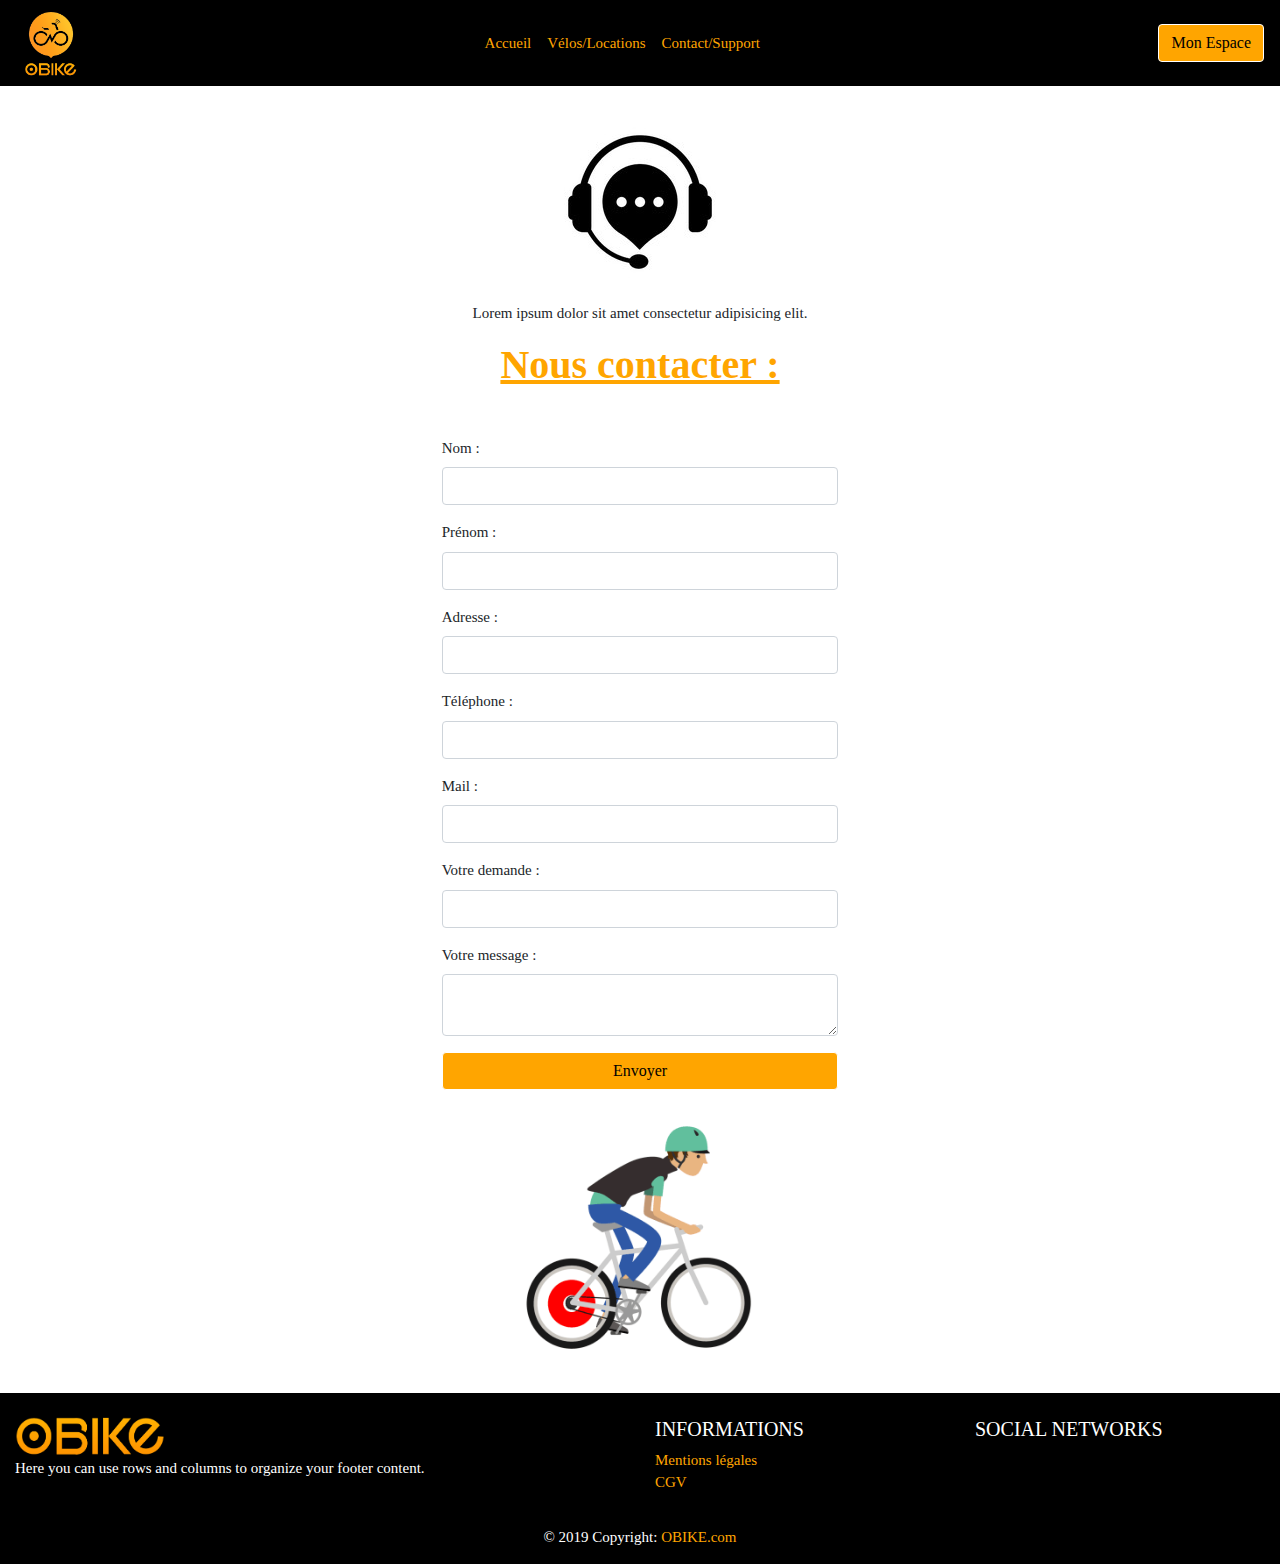
==== templates/contact.html @ ff3ea1ef "Modif du 09/12 + responsive" ====
<!doctype html>
<html lang="FR-fr">
<head>
    <title>OBIKE | Contact</title>
    <!-- Required meta tags -->
    <meta charset="utf-8">
    <meta name="viewport" content="width=device-width, initial-scale=1, shrink-to-fit=no">

    <!-- Bootstrap CSS -->
    <link rel="stylesheet" href="https://stackpath.bootstrapcdn.com/bootstrap/4.3.1/css/bootstrap.min.css">
    <link rel="stylesheet" href="https://unicons.iconscout.com/release/v1.0.0/css/unicons.css">
    <link rel="stylesheet" href="../libs/css/style.css">
</head>

<body>
<!----Menu--->
<nav class="navbar navbar-expand-lg navbar-light bg-secondary">
    <img src="../libs/img/logo1.png" height="70" width="70" alt="logo"/>
    <button class="navbar-toggler" type="button" data-toggle="collapse" data-target="#navbarSupportedContent"
            aria-controls="navbarSupportedContent" aria-expanded="false" aria-label="Toggle navigation">
        <span class="navbar-toggler-icon"></span>
    </button>
    <div class="collapse navbar-collapse" id="navbarSupportedContent">
        <ul class="navbar-nav mx-auto">
            <li class="nav-item active">
                <a class="nav-link" href="../index.html">Accueil <span class="sr-only">(current)</span></a>
            </li>
            <li class="nav-item">
                <a class="nav-link" href="velos.html">Vélos/Locations <span class="sr-only">(current)</span></a>
            </li>
            <li class="nav-item">
                <a class="nav-link active" href="#">Contact/Support <span
                        class="sr-only">(current)</span></a>
            </li>
        </ul>
    </div>

    <!-- Model "Inscription" -->
    <button type="button" class="btn btn-primary" data-dismiss="modal" data-toggle="modal" data-target="#espace">
        Mon Espace
    </button>
    <div class="modal fade" id="connexion" tabindex="-1" role="dialog" aria-labelledby="exampleModalLabel1"
         aria-hidden="true">
        <div class="modal-dialog" role="document">
            <div class="modal-content">
                <div class="modal-header">
                    <h5 class="modal-title" id="exampleModalLabel1">Inscription</h5>
                    <button type="button" class="close" data-dismiss="modal" aria-label="Close">
                        <span aria-hidden="true">&times;</span>
                    </button>
                </div>
                <div class="modal-body">
                    <form>
                        <div class="form-group">
                            <label>Nom :</label>
                            <input type="text" class="form-control" id="nom"
                                   aria-describedby="emailHelp">
                        </div>
                        <div class="form-group">
                            <label>Prénom :</label>
                            <input type="text" class="form-control" id="prenom">
                        </div>
                        <div class="form-group">
                            <label>Date de naissance :</label>
                            <input type="text" class="form-control" id="naissance">
                        </div>
                        <div class="form-group">
                            <label>Adresse :</label>
                            <input type="text" class="form-control" id="adresse">
                        </div>
                        <div class="form-group">
                            <label>Téléphone :</label>
                            <input type="text" class="form-control" id="telephone">
                        </div>
                        <div class="form-group">
                            <label>Mail :</label>
                            <input type="text" class="form-control" id="email">
                        </div>
                        <div class="form-check">
                            <input class="form-check-input" id="exampleCheck2" type="checkbox">
                            <label class="form-check-label" for="exampleCheck2">J'accepte les conditions
                                d'utilisations.</label>
                        </div>
                        <button type="submit" class="btn btn-primary btn-block">Envoyer</button>
                    </form>
                </div>
            </div>
        </div>
    </div>

    <!-- Modal "Se connecter" -->
    <div class="modal fade" id="espace" tabindex="-1" role="dialog" aria-labelledby="exampleModalLabel"
         aria-hidden="true">
        <div class="modal-dialog" role="document">
            <div class="modal-content">
                <div class="modal-header">
                    <h5 class="modal-title" id="exampleModalLabel">Se connecter</h5>
                    <h5 class="modal-title ml-auto"><a class="button-inscription" data-dismiss="modal"
                                                       data-toggle="modal"
                                                       data-target="#connexion">Inscription</a></h5>
                    <button type="button" class="close" data-dismiss="modal" aria-label="Close">
                        <span aria-hidden="true">&times;</span>
                    </button>
                </div>
                <div class="modal-body">
                    <form>
                        <div class="form-group">
                            <label for="exampleInputEmail1">Mail :</label>
                            <input type="email" class="form-control" id="exampleInputEmail1"
                                   aria-describedby="emailHelp">
                        </div>
                        <div class="form-group">
                            <label for="exampleInputPassword1">Mot de passe :</label>
                            <input type="password" class="form-control" id="exampleInputPassword1">
                        </div>
                        <div class="form-check">
                            <input type="checkbox" class="form-check-input" id="exampleCheck1">
                            <label class="form-check-label" for="exampleCheck1">Rester connecté(e)</label>
                        </div>
                        <p>
                            <button type="submit" class="btn btn-primary">Valider</button>
                        </p>
                    </form>
                </div>
            </div>
        </div>
    </div>
</nav>

<div class="container text-center mt-3 mb-3">
    <img src="../libs/img/hotline.jpg" alt="hotline"/>
    <p>
        Lorem ipsum dolor sit amet consectetur adipisicing elit.
    </p>
</div>

<div>
    <h1 class="text-center">Nous contacter :</h1>
</div>

<div class="container col-4 mt-5">
    <form>
        <div class="form-group">
            <label>Nom :</label>
            <input type="text" class="form-control" id="name"
                   aria-describedby="emailHelp">
        </div>
        <div class="form-group">
            <label>Prénom :</label>
            <input type="text" class="form-control" id="lastname">
        </div>
        <div class="form-group">
            <label>Adresse :</label>
            <input type="text" class="form-control" id="adress">
        </div>
        <div class="form-group">
            <label>Téléphone <i class='uil uil-phone'></i> :</label>
            <input type="text" class="form-control" id="phone">
        </div>
        <div class="form-group">
            <label>Mail <i class='uil uil-envelope'></i> :</label>
            <input type="text" class="form-control" id="mail">
        </div>
        <div class="form-group">
            <label>Votre demande <i class='uil uil-question-circle'></i> :</label>
            <input type="text" class="form-control" id="demande">
        </div>
        <div class="form-group">
            <label>Votre message <i class='uil uil-edit'></i> :</label>
            <textarea class="form-control" id="message"></textarea>
        </div>
        <p>
            <button type="submit" class="btn btn-primary btn-block">Envoyer</button>
        </p>
    </form>
</div>
</div>

<div class="container text-center mb-4">
    <div class="row">
        <div class="col-12 col-sm-4 col-mb-8 col-lg-4 mx-auto">
            <img class="w-100" src="../libs/img/velo.gif"/>
        </div>
    </div>
</div>

<!---Footer--->
<footer class="page-footer font-small blue pt-4">
    <div class="container-fluid text-center text-md-left">
        <div class="row">
            <div class="col-md-6 mt-md-0 mt-3">
                <img src="../libs/img/logo2.png" height="40" width="150"/>
                <p>Here you can use rows and columns to organize your footer content.</p>
            </div>

            <hr class="clearfix w-100 d-md-none pb-3">

            <div class="col-md-3 mb-md-0 mb-3">
                <h5 class="text-uppercase">Informations</h5>
                <ul class="list-unstyled">
                    <li>
                        <a href="#">Mentions légales</a>
                    </li>
                    <li>
                        <a href="#">CGV</a>
                    </li>
                </ul>
            </div>

            <div class="col-md-3 mb-md-0 mb-3">
                <h5 class="text-uppercase">Social networks</h5>
                <ul class="list-unstyled">
                    <li>
                        <a class="facebook" href="#"><i class='uil uil-facebook'></i></a>
                        <a class="linkedin" href="#"><i class='uil uil-linkedin'></i></a>
                    </li>

                </ul>
            </div>
        </div>
    </div>

    <div class="footer-copyright text-center py-3">© 2019 Copyright:
        <a href="#"> OBIKE.com</a>
    </div>
</footer>

<script src="https://code.jquery.com/jquery-3.3.1.slim.min.js"
        integrity="sha384-q8i/X+965DzO0rT7abK41JStQIAqVgRVzpbzo5smXKp4YfRvH+8abtTE1Pi6jizo"
        crossorigin="anonymous"></script>
<script src="https://cdnjs.cloudflare.com/ajax/libs/popper.js/1.14.7/umd/popper.min.js"
        integrity="sha384-UO2eT0CpHqdSJQ6hJty5KVphtPhzWj9WO1clHTMGa3JDZwrnQq4sF86dIHNDz0W1"
        crossorigin="anonymous"></script>
<script src="https://stackpath.bootstrapcdn.com/bootstrap/4.3.1/js/bootstrap.min.js"
        integrity="sha384-JjSmVgyd0p3pXB1rRibZUAYoIIy6OrQ6VrjIEaFf/nJGzIxFDsf4x0xIM+B07jRM"
        crossorigin="anonymous"></script>
</body>
</html>
---- libs/css/style.css ----
body{
    font-family: "Trebuchet MS";
    font-size: 15px;
}

a {
    color: orange !important;
}

h1{
    color: orange;
    text-decoration: underline;
    font-weight: bold;
}

h3{
    color: orange;
    text-decoration: underline;
}

h5{
    color: orange;
    text-decoration: underline;
}

footer{
    color: white;
    background-color: black !important;
}

footer h5{
    color: white;
    text-decoration: none;
}

.bg-secondary{
    background-color: black !important;
}

.navbar-light .navbar-toggler{
    background-color: orange !important;
}

.button-inscription{
    color: silver !important;
}

.button-inscription:hover{
    cursor: pointer;
}

.btn-primary{
    background-color: orange !important;
    color: black !important;
    border-color: white !important;
}

.facebook, .linkedin{
    font-size: 30px;
}

.card-title{
    color: orange !important;
}

.card-text{
    font-size: 13px;
}

#retrait, #presentation{
    font-size: 13px;
}
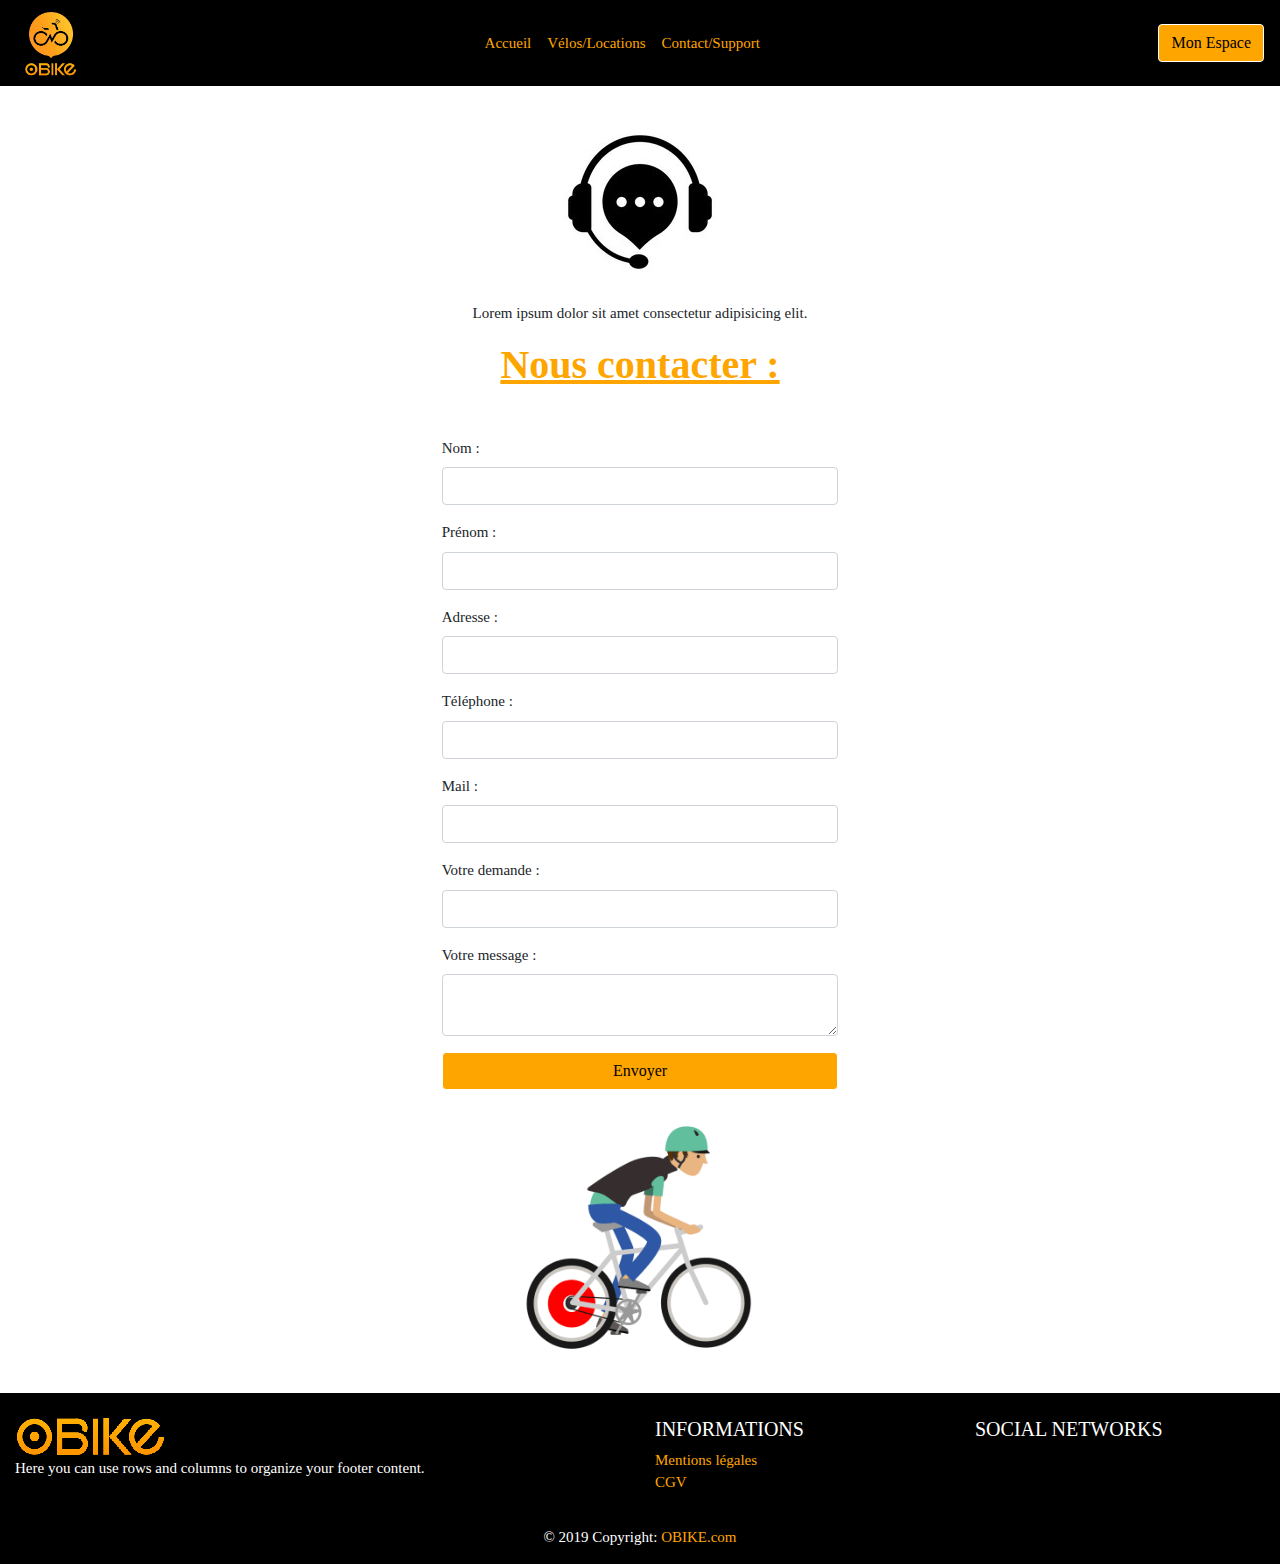
==== commit 51886a0f: "MAJ responsive" ====
--- a/templates/contact.html
+++ b/templates/contact.html
@@ -138,7 +138,7 @@
     <h1 class="text-center">Nous contacter :</h1>
 </div>
 
-<div class="container col-4 mt-5">
+<div class="container col-lg-4 col-sm-10 col-mb-8 mt-5">
     <form>
         <div class="form-group">
             <label>Nom :</label>
--- a/libs/css/style.css
+++ b/libs/css/style.css
@@ -67,6 +67,11 @@
     font-size: 13px;
 }
 
+#presentation{
+    text-align: justify;
+    text-align-last: center;
+}
+
 #retrait, #presentation{
     font-size: 13px;
 }